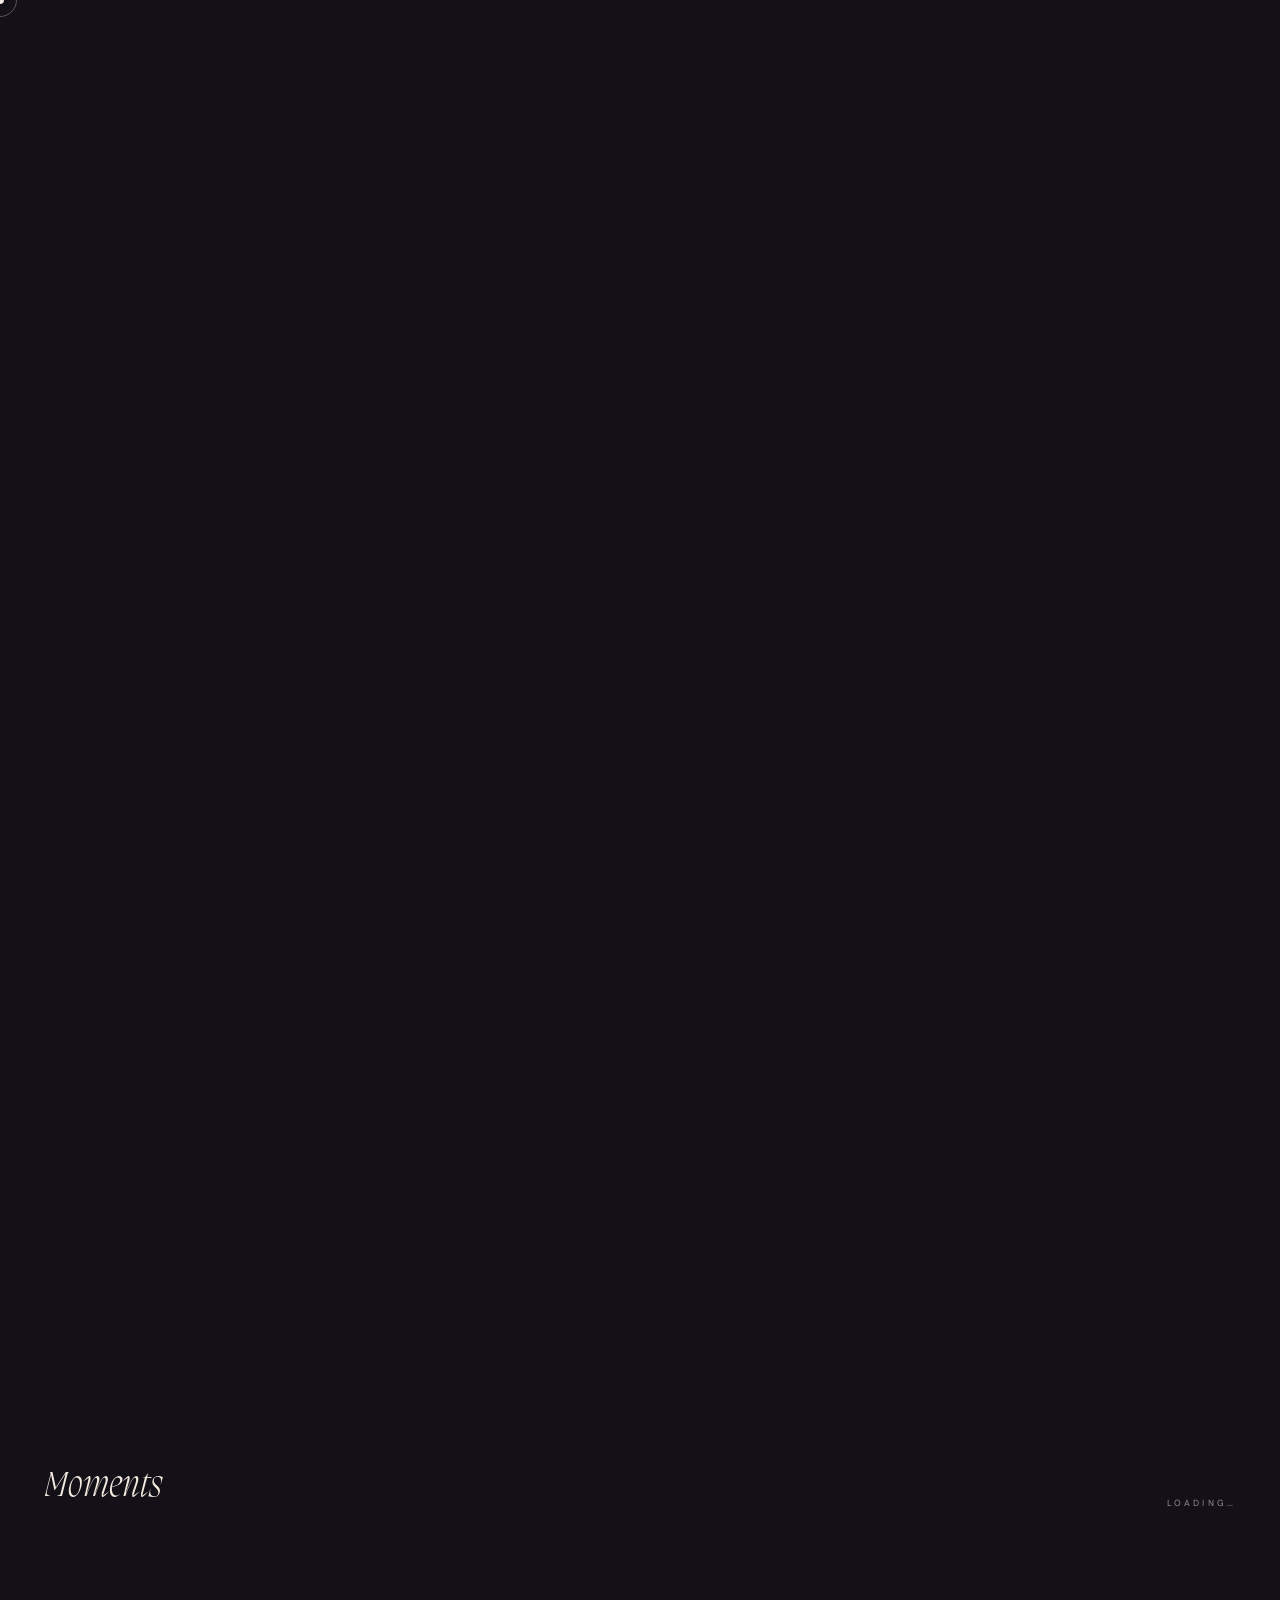
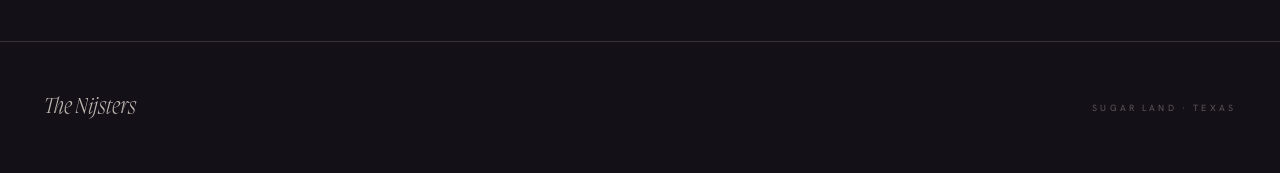
==== index.html @ 404904bb "Deploy c9c467a" ====
<!DOCTYPE html>
<html lang="en">
<head>
<meta charset="UTF-8">
<meta name="viewport" content="width=device-width, initial-scale=1.0">
<title>The Nijsters</title>
<meta name="description" content="A family from Sugar Land, Texas. We've lived across the world, we keep moving, and we go our own way.">
<meta name="theme-color" content="#181621">

<!-- Open Graph: makes URL pastes in iMessage, WhatsApp, Slack, Discord render with a card -->
<meta property="og:type"        content="website">
<meta property="og:site_name"   content="The Nijsters">
<meta property="og:title"       content="The Nijsters">
<meta property="og:description" content="A family from Sugar Land, Texas. We've lived across the world, we keep moving, and we go our own way.">
<meta property="og:url"         content="https://nijsters.com/">
<meta property="og:image"       content="https://nijsters.com/og-image.png">
<meta property="og:image:width"  content="1200">
<meta property="og:image:height" content="630">
<meta property="og:image:alt"   content="The Nijsters wordmark on a dark aubergine ground">

<!-- Twitter Card -->
<meta name="twitter:card"        content="summary_large_image">
<meta name="twitter:title"       content="The Nijsters">
<meta name="twitter:description" content="A family from Sugar Land, Texas. We've lived across the world, we keep moving, and we go our own way.">
<meta name="twitter:image"       content="https://nijsters.com/og-image.png">

<!-- Favicons -->
<link rel="icon"            href="favicon.svg" type="image/svg+xml">
<link rel="icon"            href="favicon.ico" sizes="any">
<link rel="icon"            href="favicon-32.png" type="image/png" sizes="32x32">
<link rel="apple-touch-icon" href="apple-touch-icon.png">

<link rel="preconnect" href="https://fonts.googleapis.com">
<link rel="preconnect" href="https://fonts.gstatic.com" crossorigin>
<link href="https://fonts.googleapis.com/css2?family=Hanken+Grotesk:ital,wght@0,300..700;1,300..700&display=swap" rel="stylesheet">
<link rel="stylesheet" href="css/hub.css">
<style>
/* Public landing. Keeps its distinct masthead, hidden Hub door, own
   cursor and the big --t-display editorial voice (that voice is the
   landing's alone). Tokens, Migra @font-face
   and the inverted-section palette are the canonical ones in
   css/hub.css; removing the local block also de-drifts the old alpha
   tiers (0.75/0.35/0.18 -> canonical 0.78/0.32/0.16). */

*, *::before, *::after { margin: 0; padding: 0; box-sizing: border-box; }
html { scroll-behavior: smooth; }
body {
  font-family: 'Hanken Grotesk', sans-serif;
  background: var(--ground);
  color: var(--text);
  overflow-x: hidden;
  cursor: none;
}

.cursor {
  position: fixed; width: 8px; height: 8px; background: var(--text);
  border-radius: 50%; pointer-events: none; z-index: 9999;
  transform: translate(-50%, -50%);
}
.cursor-ring {
  position: fixed; width: 34px; height: 34px;
  border: 1px solid var(--text-faint); border-radius: 50%;
  pointer-events: none; z-index: 9998; transform: translate(-50%, -50%);
  transition: width 0.3s, height 0.3s;
}

.overlay {
  position: fixed; inset: 0; background: var(--ground);
  z-index: 500; pointer-events: none;
}

.top-bar {
  position: fixed; top: 0; left: 0; right: 0; z-index: 100;
  display: flex; align-items: center; justify-content: space-between;
  padding: 22px 44px;
  /* starts visible — GSAP hides then reveals it */
}
/* Subtle top-down fade so nav text stays readable over any photo behind it.
   The gradient sits BEHIND the bar contents (z-index:-1), purely as a backdrop. */
.top-bar::before {
  content: '';
  position: absolute; inset: 0 0 auto 0;
  height: 120px;
  background: linear-gradient(to bottom, oklch(0.18 0.018 305 / 0.55), oklch(0.18 0.018 305 / 0));
  pointer-events: none;
  z-index: -1;
}
.top-logo {
  font-size: 9px; letter-spacing: 0.5em; text-transform: uppercase;
  color: var(--text-secondary); font-weight: 300;
}
.top-nav { display: flex; gap: 28px; align-items: center; }
.top-nav a {
  font-size: 9px; letter-spacing: 0.22em; text-transform: uppercase;
  color: var(--text-secondary); text-decoration: none;
  transition: color 0.3s; cursor: none;
}
.top-nav a.active { color: var(--text); border-bottom: 1px solid var(--text); padding-bottom: 2px; }
.top-nav a:hover { color: var(--text); }

/* Hub door — typographic signature mark, not a button. Burnt-ochre accent ties it to the brand rather than nav. */
.hub-door {
  font-family: 'Migra', serif;
  font-style: italic;
  font-weight: 200;
  font-size: 22px;
  line-height: 1;
  color: var(--accent);
  text-decoration: none;
  cursor: none;
  transition: transform 0.3s ease, opacity 0.3s ease;
  display: inline-flex;
  align-items: center;
  margin-left: 4px;
  padding-bottom: 2px;
  opacity: 0.85;
}
.hub-door:hover { opacity: 1; transform: rotate(6deg); }

/* =====================================================
   HERO LAYOUT
   One bleeding photo on the right, text on the left.
   The photo's inner edge dissolves into the dark ground
   via a gradient overlay (no rectangular border where it
   meets the text column). Photos cycle through a Supabase-
   loaded list; falls back to bundled /photos on failure.
   ===================================================== */
.hero {
  height: 100vh;
  position: relative;
  overflow: hidden;
}

.hero-photo {
  position: absolute;
  top: 0; right: 0; bottom: 0;
  width: 70%;
  z-index: 1;
}
.hero-photo img {
  position: absolute; inset: 0;
  width: 100%; height: 100%; object-fit: cover;
  filter: brightness(0.88) saturate(0.9);
  /* Each img layer animates its own opacity for the crossfade.
     Transition is set in JS to allow temporary disabling during the swap. */
}
.hero-photo img.back { opacity: 0; }
/* The bleed: a soft dark wash on the photo's inner (left) edge so the
   photo dissolves into the text column rather than terminating in a
   hard rectangle. Solid --ground on the far left, transparent past the
   middle of the gradient zone. */
.hero-photo::after {
  content: '';
  position: absolute; inset: 0;
  background: linear-gradient(
    to right,
    var(--ground) 0%,
    color-mix(in oklab, var(--ground) 70%, transparent) 18%,
    color-mix(in oklab, var(--ground) 30%, transparent) 32%,
    transparent 48%
  );
  pointer-events: none;
  z-index: 2;
}

.left {
  position: relative;
  z-index: 3;          /* above the bleeding photo */
  display: flex;
  flex-direction: column;
  justify-content: center;
  padding: 90px 48px 56px 44px;
  max-width: 50%;
  height: 100%;
}

/*
  Name: 8vw at 1150px ≈ 92px.
  "Nijsters" (8 chars × ~0.62em avg × 92px ≈ 456px) fits within
  a 575px column minus 92px padding = 483px usable.
  All text starts visible — GSAP animates it in from translateY.
  If GSAP CDN ever fails, text is still readable.
*/
.eyebrow {
  font-size: 9px; letter-spacing: 0.45em; text-transform: uppercase;
  color: var(--text-muted); margin-bottom: 24px;
}
.big-name {
  font-family: 'Migra', serif;
  font-weight: 800;
  font-size: clamp(44px, 8vw, 110px);
  line-height: 0.86;
  letter-spacing: -0.02em;
  color: var(--text);
}
.name-l { display: block; overflow: hidden; padding: 0.18em 0 0.25em; margin: -0.18em 0 -0.25em; }
.name-l span { display: block; }

.h-rule { width: 40px; height: 3px; background: var(--text); margin: 30px 0 20px; flex-shrink: 0; }

.hero-body {
  font-size: 13px; color: var(--text-secondary);
  line-height: 1.85; max-width: 280px;
}

.hero-cta { margin-top: 36px; display: flex; align-items: center; gap: 18px; }
.cta-a {
  font-size: 9px; letter-spacing: 0.3em; text-transform: uppercase;
  color: var(--text); text-decoration: none;
  border-bottom: 1px solid var(--text); padding-bottom: 3px;
  cursor: none; transition: opacity 0.3s;
}
.cta-a:hover { opacity: 0.4; }
.cta-sep { width: 1px; height: 14px; background: var(--text-faint); }
.cta-b {
  font-size: 9px; letter-spacing: 0.3em; text-transform: uppercase;
  color: var(--text-muted); text-decoration: none;
  cursor: none; transition: color 0.3s;
}
.cta-b:hover { color: var(--text); }

.scroll-hint {
  position: absolute; bottom: 32px; left: 44px;
  display: flex; align-items: center; gap: 14px;
  font-size: 8px; letter-spacing: 0.4em; text-transform: uppercase;
  color: var(--text-faint);
}
.sh-line { width: 36px; height: 1px; background: var(--text-faint); }

/* Thumbs overlay — only rendered for authenticated aal2 visitors. Sits in
   the photo's bottom-right corner with a subtle ground-tinted backdrop so
   it reads against any photo content. */
.thumbs {
  position: absolute;
  bottom: 28px; right: 28px;
  z-index: 4;
  display: flex; gap: 2px;
  background: oklch(0.18 0.018 305 / 0.6);
  backdrop-filter: blur(6px);
  -webkit-backdrop-filter: blur(6px);
  border: 1px solid oklch(0.94 0.018 80 / 0.18);
  padding: 4px;
}
.thumb-btn {
  background: none; border: none;
  padding: 9px;
  color: var(--text-secondary);
  cursor: none;
  font-family: inherit;
  transition: color 0.25s ease, transform 0.2s ease;
  display: inline-flex; align-items: center; justify-content: center;
}
.thumb-btn:hover { color: var(--text); }
.thumb-btn.active { color: var(--accent); }
.thumb-btn.active svg { fill: var(--accent); fill-opacity: 0.18; }
.thumb-btn:disabled { opacity: 0.4; cursor: not-allowed; }
.thumb-btn svg { width: 18px; height: 18px; display: block; }

/* Mobile: photo above the text, feathered at the bottom instead of the side. */
@media (max-width: 760px) {
  .hero { height: auto; min-height: 100vh; }
  .left { max-width: 100%; padding-top: 56vh; }
  .hero-photo { width: 100%; height: 56vh; }
  .hero-photo::after {
    background: linear-gradient(
      to bottom,
      transparent 0%,
      transparent 60%,
      color-mix(in oklab, var(--ground) 60%, transparent) 80%,
      var(--ground) 100%
    );
  }
}

/* ---- Section 2 — INVERTED: bone ground, ink type. The single dramatic flip. ---- */
.section-2 { background: var(--inv-ground); color: var(--inv-ink); padding: 140px 80px; }
.s2-kicker {
  font-size: 9px; letter-spacing: 0.5em; text-transform: uppercase;
  color: var(--inv-mute); margin-bottom: 36px;
}
.s2-quote {
  font-family: 'Migra', serif; font-style: italic;
  font-size: clamp(36px, 5.5vw, 72px); font-weight: 200;
  color: var(--inv-ink); line-height: 1.1;
  letter-spacing: -0.01em;
  max-width: 22ch; margin-bottom: 52px;
}
.s2-attr {
  font-size: 9px; letter-spacing: 0.4em; text-transform: uppercase;
  color: var(--inv-faint);
}

/* ---- Section 3 — Moments marquee ----
   Continuous horizontal scroll. The track holds 2× the photo set; the
   animation translates by -50%, so when one loop completes, the second
   copy is positioned exactly where the first copy started — seamless.
   Animation duration is computed in JS from the actual track width so
   the scroll speed stays consistent regardless of how many photos
   are in the set. */
.section-3 {
  background: var(--ground);
  padding: 96px 0 96px 0;
  overflow: hidden; /* clip the marquee track */
}
.s3-head {
  display: flex; justify-content: space-between; align-items: flex-end;
  padding: 0 44px; margin-bottom: 36px;
}
.s3-title { font-family: 'Migra', serif; font-style: italic; font-size: 36px; font-weight: 200; color: var(--text); letter-spacing: -0.005em; }
.s3-meta { font-size: 9px; letter-spacing: 0.35em; text-transform: uppercase; color: var(--text-muted); }
.scroll-row {
  display: flex;
  gap: 3px;
  width: max-content;
  animation: marquee var(--marquee-duration, 240s) linear infinite;
}
.scroll-row:hover { animation-play-state: paused; }
@keyframes marquee {
  from { transform: translate3d(0, 0, 0); }
  to   { transform: translate3d(-50%, 0, 0); }
}
.scroll-item { flex-shrink: 0; width: 260px; aspect-ratio: 4/5; overflow: hidden; }
.scroll-item img {
  width: 100%; height: 100%; object-fit: cover;
  filter: brightness(0.92) saturate(0.9); transform: scale(1.04);
  transition: filter 0.5s, transform 0.6s;
}
.scroll-item:hover img { filter: brightness(1.05) saturate(1.05); transform: scale(1); }

@media (prefers-reduced-motion: reduce) {
  .scroll-row { animation: none; }
}

/* ---- Footer — same ground as body, separated by a hairline rule rather than a color shift ---- */
footer {
  background: var(--ground); padding: 52px 44px;
  border-top: 1px solid var(--line);
  display: flex; justify-content: space-between; align-items: center;
}
.footer-name { font-family: 'Migra', serif; font-style: italic; font-size: 22px; font-weight: 200; color: var(--text-secondary); }
.footer-loc { font-size: 9px; letter-spacing: 0.35em; text-transform: uppercase; color: var(--text-faint); }
</style>
</head>
<body>

<div class="overlay" id="overlay"></div>
<div class="cursor" id="cursor"></div>
<div class="cursor-ring" id="ring"></div>

<header class="top-bar" id="topbar">
  <div class="top-logo">Nijsters</div>
  <nav class="top-nav">
    <a href="#" class="active">Home</a>
    <a href="#story">Story</a>
    <a href="#gallery">Gallery</a>
    <a href="hub.html" class="hub-door" aria-label="Family Hub">n</a>
  </nav>
</header>

<section class="hero">
  <div class="left">
    <div class="eyebrow">A family from Sugar Land, Texas</div>
    <h1 class="big-name">
      <span class="name-l"><span>The</span></span>
      <span class="name-l"><span>Nijsters</span></span>
    </h1>
    <div class="h-rule"></div>
    <p class="hero-body">A family that runs fast, builds things, and moves through the world on its own terms.</p>
    <div class="hero-cta">
      <a href="#story" class="cta-a">Our story</a>
      <div class="cta-sep"></div>
      <a href="#gallery" class="cta-b">Gallery</a>
    </div>
    <div class="scroll-hint"><span class="sh-line"></span>Scroll</div>
  </div>

  <div class="hero-photo" id="heroPhoto">
    <img class="front" src="" alt="">
    <img class="back" src="" alt="">
    <!-- Hidden by default. Shown only when the visitor is signed in at aal2.
         Anonymous visitors never see this — RLS would block writes anyway. -->
    <div class="thumbs" id="thumbs" hidden>
      <button class="thumb-btn" id="thumbUp" type="button" aria-label="Like this photo">
        <svg viewBox="0 0 24 24" fill="none" stroke="currentColor" stroke-width="1.6" stroke-linecap="round" stroke-linejoin="round" aria-hidden="true">
          <path d="M14 9V5a3 3 0 0 0-3-3l-4 9v11h11.28a2 2 0 0 0 2-1.7l1.38-9a2 2 0 0 0-2-2.3zM7 22H4a2 2 0 0 1-2-2v-7a2 2 0 0 1 2-2h3"/>
        </svg>
      </button>
      <button class="thumb-btn" id="thumbDown" type="button" aria-label="Dislike this photo">
        <svg viewBox="0 0 24 24" fill="none" stroke="currentColor" stroke-width="1.6" stroke-linecap="round" stroke-linejoin="round" aria-hidden="true">
          <path d="M10 15v4a3 3 0 0 0 3 3l4-9V2H5.72a2 2 0 0 0-2 1.7l-1.38 9a2 2 0 0 0 2 2.3zm7-13h2.67A2.31 2.31 0 0 1 22 4v7a2.31 2.31 0 0 1-2.33 2H17"/>
        </svg>
      </button>
    </div>
  </div>
</section>

<section class="section-2" id="story">
  <div class="s2-kicker" id="s2k">Who we are</div>
  <div class="s2-quote"  id="s2q">"We go our own way."</div>
  <div class="s2-attr"   id="s2a">Sugar Land, Texas</div>
</section>

<section class="section-3" id="gallery">
  <div class="s3-head" id="s3h">
    <div class="s3-title">Moments</div>
    <div class="s3-meta" id="s3meta">Loading…</div>
  </div>
  <div class="scroll-row" id="galleryRow"></div>
</section>

<footer>
  <div class="footer-name">The Nijsters</div>
  <div class="footer-loc">Sugar Land · Texas</div>
</footer>

<script src="https://cdnjs.cloudflare.com/ajax/libs/gsap/3.12.5/gsap.min.js"></script>
<script src="https://cdnjs.cloudflare.com/ajax/libs/gsap/3.12.5/ScrollTrigger.min.js"></script>
<script src="js/supabase-config.js"></script>
<script type="module">
import {
  listVariant, getPhotoScores, getMyVotes, castVote, getCurrentAAL, deletePhoto,
  hasMinRole
} from './js/supabase-client.js'
import { startIdleTimeout } from './js/idle-timeout.js'

gsap.registerPlugin(ScrollTrigger)

// Bundled fallback for the transition window. Each entry uses the {id, url}
// shape so the rotator code is uniform. Voting on bundled photos is a no-op
// (the ids don't exist in Supabase), and the fallback only triggers when
// Supabase is unreachable anyway.
const BUNDLED = Array.from({ length: 10 }, (_, i) => ({
  id:  `bundled-c${i + 1}`,
  url: `photos/c${i + 1}.jpg`,
}))

const ROTATE_MS = 7000
const FADE_MS   = 900

function shuffle(arr) {
  const a = [...arr]
  for (let i = a.length - 1; i > 0; i--) {
    const j = Math.floor(Math.random() * (i + 1))
    ;[a[i], a[j]] = [a[j], a[i]]
  }
  return a
}
function preload(src) {
  return new Promise(r => { const img = new Image(); img.onload = img.onerror = r; img.src = src })
}

async function loadHeroPhotos() {
  const photos = await listVariant('full')
  return (photos && photos.length > 0) ? photos : BUNDLED
}
async function loadGalleryPhotos() {
  const photos = await listVariant('thumb')
  return (photos && photos.length > 0) ? photos.map(p => p.url) : BUNDLED.map(p => p.url)
}

// ── Voting state ────────────────────────────────────────────────────────
// Anyone can read aggregate scores; only aal2 users see thumbs UI or vote.
let scores  = {}            // { photo_id: { ups, downs, score } } — public
let myVotes = {}            // { photo_id: 1|-1 } — populated for aal2 only
let isAal2  = false
let currentPhotoId = null
let heroPhotos = []         // [{id, url}] — mutable so deletes can shrink the set
const thumbsEl   = () => document.getElementById('thumbs')
const upBtn      = () => document.getElementById('thumbUp')
const downBtn    = () => document.getElementById('thumbDown')

const AUTO_DELETE_DOWNS = 2  // two distinct members downvote → photo is purged

// Weight calc: every net upvote nudges weight up by 0.5; net downvote pulls
// it down. Floor at 0.2 so a single dud doesn't fully bury a photo.
function weightOf(photoId) {
  const s = scores[photoId]?.score || 0
  return Math.max(0.2, 1 + s * 0.5)
}

// Weighted shuffle without replacement (Efraimidis-Spirakis): each item
// gets sort key = -ln(rand) / weight, sort ascending. The result is a
// permutation where higher-weight items tend to appear earlier, but EVERY
// item plays exactly once per cycle. This avoids the "iPod shuffle"
// problem where pure weighted random with replacement makes the same
// few photos cluster and skip large swaths of the set.
function weightedShuffle(photos) {
  return photos
    .map(p => ({ p, k: -Math.log(Math.random() || 1e-12) / weightOf(p.id) }))
    .sort((a, b) => a.k - b.k)
    .map(x => x.p)
}

let playQueue = []
function nextPhoto(photos) {
  if (playQueue.length === 0) playQueue = weightedShuffle(photos)
  return playQueue.shift()
}

function updateThumbsUI() {
  if (!isAal2 || !currentPhotoId) return
  const my = myVotes[currentPhotoId]
  upBtn().classList.toggle('active',   my === 1)
  downBtn().classList.toggle('active', my === -1)
}

async function handleVote(direction) {
  if (!isAal2 || !currentPhotoId) return
  // Voting on a bundled fallback is a no-op (the id isn't in Supabase)
  if (currentPhotoId.startsWith('bundled-')) return
  const target = currentPhotoId
  const existing = myVotes[target]
  const newVote = (existing === direction) ? null : direction

  // Optimistic UI
  if (newVote === null) delete myVotes[target]; else myVotes[target] = newVote
  updateThumbsUI()
  upBtn().disabled = downBtn().disabled = true

  try {
    const { error } = await castVote(target, newVote)
    if (error) throw error
    scores = await getPhotoScores() // refresh weights silently

    // Auto-delete: when downs reaches the threshold (two different members),
    // wipe the photo from storage and clear its vote rows. Each (user, photo)
    // is unique by primary key, so 'downs >= 2' implies two distinct members.
    const sc = scores[target]
    if (sc && sc.downs >= AUTO_DELETE_DOWNS) {
      // Only admins are allowed to actually purge. For parent/child sessions,
      // the threshold is met but the RPC would be rejected — leave the photo
      // in the rotation and let an admin's next visit (or their own vote)
      // trigger the removal. Local splice() still runs for admins so the
      // visible rotator behaves identically to before.
      if (await hasMinRole('admin')) {
        await deletePhoto(target)
        // Mutate in place so the rotator's captured array reference stays valid
        const idx = heroPhotos.findIndex(p => p.id === target)
        if (idx >= 0) heroPhotos.splice(idx, 1)
        playQueue = []  // force reshuffle from the smaller set on next pick
        delete scores[target]
        delete myVotes[target]
      }
    }
  } catch (e) {
    console.warn('vote failed, reverting', e)
    if (existing === undefined) delete myVotes[target]; else myVotes[target] = existing
    updateThumbsUI()
  } finally {
    upBtn().disabled = downBtn().disabled = false
  }
}

/* -- Cursor -- */
const cursorEl = document.getElementById('cursor')
const ringEl   = document.getElementById('ring')
let mx = 0, my = 0, rx = 0, ry = 0
document.addEventListener('mousemove', e => { mx = e.clientX; my = e.clientY })
;(function tick() {
  cursorEl.style.left = mx + 'px'; cursorEl.style.top = my + 'px'
  rx += (mx - rx) * 0.12; ry += (my - ry) * 0.12
  ringEl.style.left = rx + 'px'; ringEl.style.top = ry + 'px'
  requestAnimationFrame(tick)
})()
function enlargeCursor() { ringEl.style.width = '56px'; ringEl.style.height = '56px' }
function shrinkCursor()  { ringEl.style.width = '34px'; ringEl.style.height = '34px' }
document.querySelectorAll('a, .hero-photo').forEach(el => {
  el.addEventListener('mouseenter', enlargeCursor)
  el.addEventListener('mouseleave', shrinkCursor)
})

/* -- Hero rotator: deck-shuffle queue, crossfade between stacked imgs -- */
function startHeroRotation(photos) {
  const slot  = document.getElementById('heroPhoto')
  const front = slot.querySelector('.front')
  const back  = slot.querySelector('.back')

  let current = nextPhoto(photos)
  front.src = current.url
  currentPhotoId = current.id
  updateThumbsUI()

  function rotate() {
    const next = nextPhoto(photos)
    preload(next.url).then(() => {
      back.src = next.url
      front.style.transition = `opacity ${FADE_MS}ms ease`
      back.style.transition  = `opacity ${FADE_MS}ms ease`
      requestAnimationFrame(() => {
        front.style.opacity = '0'
        back.style.opacity  = '1'
      })
      setTimeout(() => {
        front.src = back.src
        front.style.transition = back.style.transition = 'none'
        front.style.opacity = '1'
        back.style.opacity  = '0'
        current = next
        currentPhotoId = current.id
        updateThumbsUI()
        setTimeout(rotate, ROTATE_MS - FADE_MS)
      }, FADE_MS + 60)
    })
  }
  setTimeout(rotate, ROTATE_MS)
}

function buildGallery(photos) {
  const row  = document.getElementById('galleryRow')
  const meta = document.getElementById('s3meta')
  meta.textContent = `${photos.length} photograph${photos.length === 1 ? '' : 's'}`

  // Duplicate the set so the marquee can loop seamlessly via translateX(-50%).
  // Only the first copy counts toward the displayed count.
  const ITEM_W = 260, GAP = 3
  const PIXELS_PER_SECOND = 60     // ambient drift speed
  const doubled = [...photos, ...photos]
  doubled.forEach((src, i) => {
    const wrap = document.createElement('div')
    wrap.className = 'scroll-item'
    const img = document.createElement('img')
    img.src = src; img.alt = ''; img.loading = 'lazy'
    // Mark duplicates so we don't double-count them in any future logic
    if (i >= photos.length) wrap.setAttribute('aria-hidden', 'true')
    wrap.appendChild(img); row.appendChild(wrap)
    wrap.addEventListener('mouseenter', enlargeCursor)
    wrap.addEventListener('mouseleave', shrinkCursor)
  })

  // Drive the marquee duration off the actual set width so 10 photos and
  // 1000 photos drift at the same on-screen speed.
  const oneSetWidth = photos.length * (ITEM_W + GAP)
  row.style.setProperty('--marquee-duration', `${oneSetWidth / PIXELS_PER_SECOND}s`)
}

/* =====================================================
   ANIMATIONS
   Initial hidden states set in JS so a GSAP CDN failure
   leaves the page fully readable at natural CSS state.
   ===================================================== */
gsap.set('#overlay',          { opacity: 1 })
gsap.set('#topbar',           { opacity: 0 })
gsap.set('.eyebrow',          { opacity: 0, y: 10 })
gsap.set('.name-l span',      { opacity: 0, y: '110%' })
gsap.set('.h-rule',           { opacity: 0 })
gsap.set('.hero-body',        { opacity: 0, y: 10 })
gsap.set('.hero-cta',         { opacity: 0 })
gsap.set('.scroll-hint',      { opacity: 0 })
gsap.set('#heroPhoto .front', { opacity: 0, scale: 1.04 })

gsap.set('#s2k', { opacity: 0, y: 16 })
gsap.set('#s2q', { opacity: 0, y: 24 })
gsap.set('#s2a', { opacity: 0 })
gsap.set('#s3h', { opacity: 0 })

const tl = gsap.timeline({ delay: 0.2 })
tl.to('#overlay',          { opacity: 0, duration: 1.4, ease: 'power2.inOut' })
  .to('#heroPhoto .front', { opacity: 1, scale: 1, duration: 1.8, ease: 'power2.out' }, '-=1.0')
  .to('#topbar',           { opacity: 1, duration: 0.7 },                           '-=1.4')
  .to('.eyebrow',          { opacity: 1, y: 0, duration: 0.8, ease: 'power3.out' }, '-=0.9')
  .to('.name-l span',      { opacity: 1, y: 0, duration: 1.1, stagger: 0.16, ease: 'power3.out' }, '-=0.6')
  .to('.h-rule',           { opacity: 1, duration: 0.6 },                           '-=0.3')
  .to('.hero-body',        { opacity: 1, y: 0, duration: 0.7, ease: 'power2.out' }, '-=0.4')
  .to('.hero-cta',         { opacity: 1, duration: 0.6 },                           '-=0.3')
  .to('.scroll-hint',      { opacity: 1, duration: 0.6 },                           '-=0.3')

gsap.to('#s2k', { opacity: 1, y: 0, duration: 0.8, ease: 'power3.out',
  scrollTrigger: { trigger: '#s2k', start: 'top 82%' } })
gsap.to('#s2q', { opacity: 1, y: 0, duration: 1.1, ease: 'power3.out', delay: 0.12,
  scrollTrigger: { trigger: '#s2q', start: 'top 82%' } })
gsap.to('#s2a', { opacity: 1, duration: 0.8, delay: 0.28,
  scrollTrigger: { trigger: '#s2a', start: 'top 85%' } })
gsap.to('#s3h', { opacity: 1, duration: 0.9,
  scrollTrigger: { trigger: '#s3h', start: 'top 85%' } })

// Subtle parallax on the hero photo as it scrolls out
gsap.to('#heroPhoto img.front', {
  yPercent: -8, ease: 'none',
  scrollTrigger: { trigger: '.hero', start: 'top top', end: 'bottom top', scrub: 2 }
})

/* -- Bootstrap: photos + scores + auth check in parallel -- */
;(async () => {
  const [hero, gallery, scoresMap, aal] = await Promise.all([
    loadHeroPhotos(),
    loadGalleryPhotos(),
    getPhotoScores(),
    getCurrentAAL(),
  ])
  heroPhotos = hero
  scores = scoresMap
  isAal2 = (aal === 'aal2')

  if (isAal2) {
    myVotes = await getMyVotes()
    thumbsEl().hidden = false
    upBtn().addEventListener('click',   () => handleVote(1))
    downBtn().addEventListener('click', () => handleVote(-1))
    // Make sure the cursor enlarges over the new interactive elements
    ;[upBtn(), downBtn()].forEach(el => {
      el.addEventListener('mouseenter', enlargeCursor)
      el.addEventListener('mouseleave', shrinkCursor)
    })
    // Sign out after 10 minutes of inactivity; just hide the thumbs and
    // flip the flag (landing is public, no redirect needed).
    startIdleTimeout(() => {
      isAal2 = false
      myVotes = {}
      thumbsEl().hidden = true
    })
  }

  startHeroRotation(heroPhotos)
  buildGallery(shuffle(gallery))
})()
</script>
</body>
</html>
---- css/hub.css ----
/* ============================================================================
   The Nijsters Hub: shared CSS foundation
   One source. No drift.

   Load order on every page: this file, then the page's own <style>.
   During reconciliation, page-local rules may still override; legacy token
   and class names are aliased here so existing component, chart and auth
   code keeps working untouched while the palette, type, spacing and chrome
   become identical across every app.
   ========================================================================= */

/* --- Editorial voice (Law 1). Functional voice is Hanken, loaded per page. */
@font-face { font-family:'Migra'; src:url('../fonts/Migra-Extrabold.woff2') format('woff2'); font-weight:800; font-style:normal; font-display:swap; }
@font-face { font-family:'Migra'; src:url('../fonts/Migra-Extralight.woff2') format('woff2'); font-weight:200; font-style:normal; font-display:swap; }
@font-face { font-family:'Migra'; src:url('../fonts/MigraItalic-ExtraboldItalic.woff2') format('woff2'); font-weight:800; font-style:italic; font-display:swap; }
@font-face { font-family:'Migra'; src:url('../fonts/MigraItalic-ExtralightItalic.woff2') format('woff2'); font-weight:200; font-style:italic; font-display:swap; }

:root {
  /* ---- Primitive anchors (locked, from the brand) -------------------- */
  --ground:    oklch(0.18 0.018 305);
  --ground-up: oklch(0.22 0.018 305);
  --bone:      oklch(0.94 0.018 80);
  --accent:    oklch(0.72 0.16 38);
  --accent-d:  oklch(0.62 0.18 38);
  --warn:      oklch(0.62 0.18 22);
  --error:     oklch(0.70 0.16 28);

  /* ---- Semantic roles (components consume these) -------------------- */
  --surface:        var(--ground);
  --surface-raised: var(--ground-up);
  --text:           var(--bone);
  --text-secondary: oklch(0.94 0.018 80 / 0.78);
  --text-muted:     oklch(0.94 0.018 80 / 0.55);
  --text-faint:     oklch(0.94 0.018 80 / 0.32);
  --line:           oklch(0.94 0.018 80 / 0.16);
  --line-soft:      oklch(0.94 0.018 80 / 0.08);
  --veil:           oklch(0.94 0.018 80 / 0.10);
  --signal:         var(--accent);
  --signal-strong:  var(--accent-d);
  --danger:         var(--warn);
  --field-error:    var(--error);

  /* ---- Data-visualisation ramp (Law 2: bone L-steps, no hue palette) */
  --series-1:          oklch(0.52 0.022 75);
  --series-2:          oklch(0.70 0.015 70);
  --series-3:          oklch(0.92 0.020 80);
  --series-ref:        oklch(0.72 0.16 38 / 0.55);
  --series-ref-strong: oklch(0.78 0.18 38);

  /* The legacy alias layer (--ink/--rule/--stack-*/--temp*) is GONE.
     It was strangler scaffolding while pages migrated; every page +
     the two chart-JS colour maps now consume canonical tokens
     directly. Nothing aliases anything. */

  /* Inverted section (canonical) — public landing's .section-2 only */
  --inv-ground: var(--bone);
  --inv-ink:    var(--ground);
  --inv-soft:   oklch(0.18 0.018 305 / 0.55);
  --inv-mute:   oklch(0.18 0.018 305 / 0.35);
  --inv-faint:  oklch(0.18 0.018 305 / 0.22);

  /* ---- Space — 4pt rhythm + the shared page frame ------------------- */
  --space-2xs:4px;  --space-xs:8px;   --space-sm:12px;  --space-md:16px;
  --space-lg:24px;  --space-xl:32px;  --space-2xl:48px; --space-3xl:64px;
  --space-4xl:96px;
  --frame-x: clamp(24px, 5vw, 96px);
  --frame-y: var(--space-md);
  /* Density rhythm (one rule for the whole Hub, DESIGN_SYSTEM §5.3):
     a ruled band sits --rhythm-tight off its content; major blocks are
     --rhythm-block apart. Nothing in the chrome uses a larger gap. */
  --rhythm-tight: var(--space-xs);
  --rhythm-block: var(--space-lg);

  /* ---- Type scale (fixed rem, app UI) ------------------------------ */
  --t-eyebrow:0.5625rem;  --t-meta:0.6875rem;  --t-body:0.875rem;
  --t-lead:1rem;          --t-h3:1.5rem;       --t-h2:2.25rem;
  --t-h1:4rem;
  /* --t-display is the LANDING voice only (index.html). Authenticated
     Hub apps use --t-app-title in the ribbon head. Density doctrine,
     ratified 2026-05-16. */
  --t-display:   clamp(3rem, 9vw, 6rem);
  --t-grace:     clamp(1.5rem, 3vw, 2.5rem);
  --t-app-title: var(--t-h3);

  /* ---- Motion (Law 4) ---------------------------------------------- */
  --dur-fast:150ms; --dur-mid:250ms; --dur-slow:450ms;
  --ease-out: cubic-bezier(0.25, 1, 0.5, 1);
  --ease-in:  cubic-bezier(0.55, 0, 0.6, 0.2);

  /* ---- Depth (Law 3: none) + scrim + z ----------------------------- */
  --radius: 0;
  --scrim:  oklch(0.12 0.018 305 / 0.6);
  --z-base:0; --z-sticky:200; --z-dialog:400; --z-notify:500; --z-cursor:9999;
}

/* --- Body baseline (page <style> may restate; harmless) -------------- */
body {
  font-family:'Hanken Grotesk', sans-serif;
  background: var(--surface);
  color: var(--text);
}

/* --- Custom cursor (Law 4) — one canonical size, was 32/34 -> 34 ----- */
.cursor {
  position:fixed; width:8px; height:8px; background:var(--text);
  border-radius:50%; pointer-events:none; z-index:var(--z-cursor);
  transform:translate(-50%,-50%);
}
.cursor-ring {
  position:fixed; width:34px; height:34px;
  border:1px solid var(--text-faint); border-radius:50%;
  pointer-events:none; z-index:calc(var(--z-cursor) - 1);
  transform:translate(-50%,-50%);
  transition:width var(--dur-mid) var(--ease-out),
             height var(--dur-mid) var(--ease-out);
}
@media (pointer:coarse){ .cursor, .cursor-ring { display:none; } }

/* ============================================================================
   App-Shell (§5) — the four-region frame every Hub app inhabits.
   Scoped to .hub-shell so the public landing's own masthead is untouched.
   ========================================================================= */
.hub-shell {
  display:flex; justify-content:space-between; align-items:center;
  padding: var(--frame-y) var(--frame-x);
}
.hub-shell .brand { display:flex; gap:var(--space-lg); align-items:baseline; }
/* Right-side shell actions. A module with a settings destination slots
   its cog here, before Sign out; Settings is a destination, not a data
   lens, so it lives at shell level and never in the view-switch. */
.hub-shell .shell-actions { display:flex; align-items:center; gap:var(--space-lg); }

.wordmark, .locator, .signout, .shell-cog {
  font-family:'Hanken Grotesk', sans-serif;
  font-size:var(--t-eyebrow); text-transform:uppercase;
  color:var(--text-muted); font-weight:500;
  text-decoration:none; background:none; border:0; padding:0;
  transition:color var(--dur-mid) var(--ease-out);
}
.wordmark { letter-spacing:0.5em;  color:var(--text-secondary); }
.locator  { letter-spacing:0.35em; }
.signout  { letter-spacing:0.3em; }
/* Glyph, not tracked text: a quiet inside-baseline affordance. */
.shell-cog { font-size:var(--t-meta); line-height:1; }
.shell-cog[aria-current="true"] { color:var(--signal); }
.wordmark:hover, .locator:hover, .signout:hover, .shell-cog:hover { color:var(--text); }
@media (pointer:fine){ .wordmark, .locator, .signout, .shell-cog { cursor:none; } }

/* --- Family Hub jump menu (js/hub-header.js mountJumpMenu) -----------------
   A hover-revealed contents list of the live Hub apps. Reads like a
   table of contents under a masthead, not an OS dropdown: Law 3 holds
   (no radius, no shadow) — a solid raised ground + a hairline border is
   what lifts it off the page. Desktop only; the menu rules live entirely
   inside the hover/fine query so touch never renders it. */
.hub-jump { position:relative; display:inline-flex; align-items:baseline; }
.hub-jump__menu { display:none; }

@media (hover:hover) and (pointer:fine) {
  .hub-jump__menu {
    display:block; position:absolute; top:100%; left:0;
    z-index:var(--z-sticky); min-width:max-content;
    padding:var(--space-xs) 0;
    background:var(--surface-raised);
    border:1px solid var(--line);
    opacity:0; visibility:hidden; transform:translateY(-4px);
    transition:opacity var(--dur-mid) var(--ease-out),
               transform var(--dur-mid) var(--ease-out),
               visibility 0s linear var(--dur-mid);
  }
  .hub-jump[data-open="true"] .hub-jump__menu {
    opacity:1; visibility:visible; transform:translateY(0);
    transition:opacity var(--dur-mid) var(--ease-out),
               transform var(--dur-mid) var(--ease-out),
               visibility 0s;
  }

  .hub-jump__row {
    position:relative; display:flex; align-items:baseline;
    gap:var(--space-md);
    /* left padding doubles as the marker gutter — no layout shift */
    padding:var(--space-2xs) var(--space-lg);
    font-family:'Hanken Grotesk', sans-serif;
    text-decoration:none; white-space:nowrap;
  }
  .hub-jump__row .hj-name {
    font-size:var(--t-body); letter-spacing:0.02em;
    color:var(--text-secondary);
    transition:color var(--dur-fast) var(--ease-out);
  }
  .hub-jump__row .hj-tag {
    margin-left:auto; font-size:var(--t-meta);
    text-transform:lowercase; letter-spacing:0.06em;
    color:var(--text-faint);
  }
  /* The one scarce accent: an ochre tick in the gutter meaning
     "where you are, or where you're about to go." */
  .hub-jump__row::before {
    content:""; position:absolute;
    left:calc(var(--space-lg) - var(--space-sm));
    top:50%; width:5px; height:5px; margin-top:-2.5px;
    background:var(--signal);
    opacity:0; transform:translateX(-3px);
    transition:opacity var(--dur-fast) var(--ease-out),
               transform var(--dur-fast) var(--ease-out);
  }
  a.hub-jump__row:hover .hj-name,
  a.hub-jump__row:focus-visible .hj-name { color:var(--text); }
  a.hub-jump__row:hover::before,
  a.hub-jump__row:focus-visible::before { opacity:1; transform:translateX(0); }

  .hub-jump__row.is-current { cursor:default; }
  .hub-jump__row.is-current .hj-name { color:var(--text-muted); }
  .hub-jump__row.is-current::before { opacity:1; transform:none; }

  a.hub-jump__row { cursor:none; }
}

@media (prefers-reduced-motion:reduce) {
  .hub-jump__menu,
  .hub-jump__row .hj-name,
  .hub-jump__row::before { transition-duration:0.01ms; }
  @media (hover:hover) and (pointer:fine) {
    .hub-jump__menu { transform:none; }
    .hub-jump[data-open="true"] .hub-jump__menu { transform:none; }
  }
}

/* ============================================================================
   Content well (§5.3, density doctrine, ratified 2026-05-16)
   Hub apps are dense instruments: data must be above the fold and use the
   screen width. .hub-main is the full-frame, left-aligned well for the
   Ledger / Dashboard / Library / Registry archetypes. .flow-main is the
   centred narrow column reserved ONLY for the Flow archetype (auth).
   ========================================================================= */
.hub-main {
  flex: 1;
  padding: var(--rhythm-tight) var(--frame-x) var(--space-2xl);
  display: flex; flex-direction: column; gap: var(--rhythm-block);
}
.flow-main {
  flex: 1;
  display: flex; align-items: center; justify-content: center;
  padding: var(--space-2xl) var(--frame-x) var(--space-3xl);
}
.flow-main > * { width: 100%; max-width: 460px; }
/* Flow archetype (§7.E) head: a compact centred column. NOT the landing
   display voice; an arrival/task screen at app scale. A lede IS allowed
   here (it guides the task) — the no-lede rule is for data apps only. */
.flow-col { display: flex; flex-direction: column; gap: var(--space-lg); }
.flow-col h1 {
  font-family: 'Migra', serif; font-weight: 800;
  font-size: var(--t-h2); line-height: 1.05; letter-spacing: -0.02em;
  color: var(--text);
}
.flow-col h1 .it { font-weight: 200; font-style: italic; }
.lede { font-size: var(--t-body); line-height: 1.7; color: var(--text-muted); max-width: 46ch; }

/* ============================================================================
   The page framework (DESIGN_SYSTEM.md §1) — the ONE header every Hub
   app inherits. Rendered by js/hub-header.js from a per-app config;
   no app hand-writes this markup, so it cannot drift. .hub-head holds
   the three lower zones (ribbon, strip, control row) between the shell
   row and the content well, aligned to the same frame inset.
   ========================================================================= */
.hub-head {
  display:flex; flex-direction:column; gap:var(--rhythm-tight);
  padding:0 var(--frame-x);
}

/* Zone 4 control row: optional contextual line (legend / summary) on
   the left, the tab bar pinned hard right, a single hairline UNDER the
   row so the tabs sit ABOVE the line and that line closes the header.
   margin-left:auto pins the tabs right whether or not the left slot
   has content, so it cannot regress left (that bug shipped once). */
.control-row {
  display:flex; align-items:baseline; gap:var(--space-lg);
  padding-bottom:var(--rhythm-tight);
  border-bottom:1px solid var(--line);
}
.control-row .cr-left      { flex:1; }
.control-row .view-switch  { margin-left:auto; }

/* ============================================================================
   Page-head (§6.2) — the RIBBON. One identity assertion per view, on a
   single hairline-ruled band, ~40px tall. Eyebrow-locator, then the
   app-scale Migra title, then the italic grace note, baseline-aligned on
   one line. No --t-display here (that voice is the public landing only).
   No lede: the content below is self-evident.
   ========================================================================= */
.eyebrow {
  font-family:'Hanken Grotesk', sans-serif;
  font-size:var(--t-eyebrow); letter-spacing:0.35em; text-transform:uppercase;
  color:var(--text-muted); font-weight:500;
}
.page-head {
  display:flex; align-items:baseline; gap:var(--space-md);
  flex-wrap:wrap;
  padding-bottom:var(--rhythm-tight);
  border-bottom:1px solid var(--line);
}
.page-head .eyebrow { margin-right:var(--space-md); }
.page-head .title {
  font-family:'Migra', serif; font-weight:800;
  font-size:var(--t-app-title); line-height:1; letter-spacing:-0.01em;
  color:var(--text);
}
.page-head .grace {
  font-family:'Migra', serif; font-weight:200; font-style:italic;
  font-size:var(--t-lead); color:var(--text-muted);
}
/* A page-head may carry trailing controls (view-switch, stepper) pushed
   to the far end of the ribbon. */
.page-head .head-actions { margin-left:auto; display:flex; align-items:baseline; gap:var(--space-lg); }

/* ============================================================================
   Core primitives (§6) — the fixed vocabulary. During reconciliation a
   page that still defines its own version overrides these (later <style>);
   pages that don't, get the canonical one. Phase 2 reclasses internals
   onto these and deletes the local copies.
   ========================================================================= */

/* §6.3 Action hierarchy ------------------------------------------------ */
.btn {
  font-family:'Hanken Grotesk', sans-serif; font:inherit;
  font-size:var(--t-eyebrow); letter-spacing:0.3em; text-transform:uppercase;
  background:none; border:1px solid var(--line); color:var(--text-secondary);
  padding:var(--space-xs) var(--space-md); border-radius:var(--radius);
  transition:color var(--dur-mid) var(--ease-out),
             border-color var(--dur-mid) var(--ease-out);
}
.btn:hover:not(:disabled){ color:var(--text); border-color:var(--text-secondary); }
.btn:disabled{ color:var(--text-faint); border-color:var(--line-soft); }
.btn--primary:hover:not(:disabled){ border-color:var(--signal); color:var(--text); }
.btn--ghost{ border-color:transparent; padding-left:0; padding-right:0; }
.btn--danger{ border-color:var(--danger); color:var(--danger); }
.btn--danger:hover:not(:disabled){ background:var(--danger); color:var(--surface); }
.link {
  color:var(--text-muted); text-decoration:none;
  transition:color var(--dur-mid) var(--ease-out);
}
.link:hover{ color:var(--text); }
@media (pointer:fine){ .btn, .link { cursor:none; } }

/* §6.4 View-switch ----------------------------------------------------- */
.view-switch { display:flex; gap:var(--space-lg); align-items:baseline; }
.view-switch button {
  font:inherit; font-size:var(--t-eyebrow); letter-spacing:0.3em;
  text-transform:uppercase; background:none; border:0; padding:0;
  color:var(--text-muted);
  transition:color var(--dur-mid) var(--ease-out);
}
.view-switch button[aria-current="true"]{ color:var(--signal); }
.view-switch button:hover{ color:var(--text); }
@media (pointer:fine){ .view-switch button { cursor:none; } }

/* Zone 3 stat strip (DESIGN_SYSTEM.md §1) — THE single canonical strip.
   App-wide high-level figures, re-computed for the active tab; never
   the page body. One bold hero left, then a variable number of smaller
   secondaries right (as many as fit, NOT a fixed slot grid). This is
   the utilities .ttm contract, generalised: .strip-stats is auto-fit
   so the secondary count is free. No other strip style exists. */
.hub-strip {
  display:grid;
  grid-template-columns:minmax(260px,1fr) minmax(0,2fr);
  gap:var(--space-2xl); align-items:end;
  /* No border-top: the ribbon's border-bottom already rules this
     junction. A strip border here would be a redundant double line. */
  padding-top:var(--rhythm-tight);
}
.strip-hero { display:flex; flex-direction:column; gap:var(--space-2xs); }
.strip-hero .hero-value {
  font-size:var(--t-h2); font-weight:600; color:var(--text);
  font-variant-numeric:tabular-nums; letter-spacing:-0.01em; line-height:1;
}
.strip-hero .hero-label {
  font-size:var(--t-eyebrow); letter-spacing:0.35em; text-transform:uppercase;
  color:var(--text-muted);
}
.strip-hero .hero-delta {
  font-size:var(--t-body); color:var(--text-secondary);
  font-variant-numeric:tabular-nums;
}
.strip-hero .hero-delta .glyph { color:var(--text); margin-right:var(--space-2xs); }
.strip-stats {
  display:grid; grid-template-columns:repeat(auto-fit,minmax(0,1fr));
  gap:var(--space-lg); text-align:right;
}
.strip-stat { display:flex; flex-direction:column; gap:var(--space-2xs); }
.strip-stat .ss-label {
  font-size:var(--t-eyebrow); letter-spacing:0.35em; text-transform:uppercase;
  color:var(--text-muted); font-weight:500;
}
.strip-stat .ss-value {
  font-size:var(--t-h3); font-variant-numeric:tabular-nums;
  color:var(--text); font-weight:500;
}
.strip-stat .ss-context {
  font-family:'Migra', serif; font-style:italic; font-weight:200;
  font-size:var(--t-meta); color:var(--text-muted);
}
@media (max-width:720px){
  .hub-strip { grid-template-columns:1fr; gap:var(--space-lg); }
  .strip-stats {
    text-align:left; gap:var(--space-sm);
    grid-template-columns:repeat(auto-fit,minmax(120px,1fr));
  }
}

/* Data table: THE locked standard for every table in every Hub app.
   These exact values are the contract. Derived
   from the utilities "All bills" table, which is the approved reference.
   Do not override size/padding/colour per page; use the cell roles.

   Cell roles:
     .label   first/identity column — Migra Extralight italic, --t-lead
     .num     numeric column — tabular, right-aligned
     .strong  emphasis column (totals) — brighter, heavier
   Highlight: a row gets .is-cued (or :hover) → --veil wash + text lifts. */
.data-table { width:100%; border-collapse:collapse; }
.data-table thead th {
  font-size:var(--t-eyebrow); letter-spacing:0.3em; text-transform:uppercase;
  color:var(--text-muted); font-weight:500; text-align:left;
  padding:var(--space-xs) var(--space-md);
  border-bottom:1px solid var(--line);
  position:sticky; top:0; background:var(--surface); z-index:var(--z-sticky);
}
.data-table tbody td {
  font-size:var(--t-body); color:var(--text-secondary);
  padding:var(--space-2xs) var(--space-md);
  border-bottom:1px solid var(--line-soft);
  vertical-align:baseline;
  transition:color var(--dur-mid) var(--ease-out),
             background var(--dur-mid) var(--ease-out);
}
.data-table th:first-child, .data-table td:first-child { padding-left:0; }
.data-table th:last-child,  .data-table td:last-child  { padding-right:0; }
.data-table tbody tr:last-child td { border-bottom:1px solid var(--line); }
.data-table tbody tr:hover td,
.data-table tbody tr.is-cued td { background:var(--veil); color:var(--text); }
.data-table .num    { text-align:right; font-variant-numeric:tabular-nums; }
.data-table .label  {
  font-family:'Migra', serif; font-style:italic; font-weight:200;
  font-size:var(--t-lead); color:var(--text); white-space:nowrap;
}
.data-table .strong { color:var(--text); font-weight:600; }
.data-table .muted  { color:var(--text-muted); }
/* Scroll container for long tables: sticky head stays, body scrolls. */
.data-table-scroll {
  max-height:60vh; overflow-y:auto;
  scrollbar-width:thin; scrollbar-color:var(--text-faint) transparent;
}
.data-table-scroll::-webkit-scrollbar { width:6px; }
.data-table-scroll::-webkit-scrollbar-thumb { background:var(--text-faint); border-radius:3px; }

/* Expandable row — a parent data row that discloses a detail row beneath
   it. Click anywhere on the parent OR Enter/Space toggles; there is NO
   hover-expand (a list that reflows under the pointer reads as jitter).
   The chevron in the first cell is the only affordance: muted at rest,
   it rotates and lifts to accent when open (a sanctioned scarce use,
   like the active tab). The detail row is one td[colspan]; its inner
   wrapper animates grid-template-rows 0fr->1fr so height moves with no
   measurement and the collapsed state has zero height and no border. */
.data-table tr.row-parent { cursor:pointer; }
.data-table tr.row-parent:focus-visible {
  outline:1px solid var(--text-secondary); outline-offset:-1px;
}
@media (pointer:fine){ .data-table tr.row-parent { cursor:none; } }
.row-chevron {
  display:inline-block; width:0.45em; height:0.45em;
  margin-right:var(--space-sm); vertical-align:middle;
  border-right:1px solid var(--text-muted);
  border-bottom:1px solid var(--text-muted);
  transform:rotate(-45deg);
  transition:transform var(--dur-mid) var(--ease-out),
             border-color var(--dur-mid) var(--ease-out);
}
.data-table tr.row-parent[aria-expanded="true"] .row-chevron {
  transform:rotate(45deg); border-color:var(--accent);
}
.data-table tr.row-detail > td { padding:0; border:0; overflow:hidden; }
.data-table tr.row-detail:hover > td { background:none; }
/* The 0fr->1fr grid-rows trick does NOT collapse inside a <td>: table
   cells size to their content's intrinsic height, which defeats it and
   the first detail line bleeds out while "collapsed". A max-height +
   overflow:hidden accordion is the technique that is reliable inside
   table cells. The ceiling only has to exceed real detail content (a
   fee ledger, never tall); content is never clipped open. */
.row-detail__inner {
  max-height:0; overflow:hidden;
  transition:max-height var(--dur-slow) var(--ease-out);
  /* Detail content is real reading matter (a fee ledger, notes), not a
     caption: it gets body size, never --t-meta. Apps must not shrink it. */
  font-size:var(--t-body); line-height:1.5; color:var(--text-secondary);
}
.data-table tr.row-detail[data-open="true"] .row-detail__inner {
  max-height:40rem;
}
@media (prefers-reduced-motion:reduce){
  .row-detail__inner { transition:none; }
}

/* Section head — the shared chrome above any table or panelled block:
   a tracked-uppercase title, an optional muted meta count, optional
   trailing actions, closed by one hairline. Promoted verbatim from the
   airbnb local copy so every app's section chrome is identical. */
.section-head {
  display:flex; align-items:baseline; justify-content:space-between;
  gap:var(--space-md);
  /* One rhythm: a block gap above, a tight gap to its own table head.
     No oscillation, no per-app spacing. */
  margin:var(--rhythm-block) 0 var(--rhythm-tight);
  padding-bottom:var(--rhythm-tight);
  border-bottom:1px solid var(--line);
}
.section-head .title {
  font-family:'Hanken Grotesk', sans-serif;
  font-size:var(--t-lead); letter-spacing:0.2em; text-transform:uppercase;
  color:var(--text-secondary); font-weight:600;
}
.section-head .meta {
  font-size:var(--t-meta); color:var(--text-faint);
  margin-right:auto; margin-left:var(--space-md);
}
.section-head .actions { display:flex; gap:var(--space-md); }
.section-head .action {
  background:none; border:none; padding:0; font:inherit;
  font-size:var(--t-eyebrow); letter-spacing:0.3em; text-transform:uppercase;
  color:var(--text-muted);
  transition:color var(--dur-mid) var(--ease-out);
}
.section-head .action:hover { color:var(--text); }
.section-head .action[aria-expanded="true"] { color:var(--accent); }
@media (pointer:fine){ .section-head .action { cursor:none; } }

/* Block head — a chart/KPI heading in the DENSE app scale. NOT the
   public landing's Migra display: that voice is the landing's only and
   app UI uses no fluid type (AGENT.md #14). A tabular Hanken figure at
   the stat-strip scale + a tracked eyebrow caption, so a chart heading
   sits in the same family and proportion as the strip and table head. */
.block-head { display:flex; flex-direction:column; gap:var(--space-2xs); }
.block-head .bh-value {
  font-family:'Hanken Grotesk', sans-serif; font-weight:600;
  font-size:var(--t-h3); line-height:1; letter-spacing:-0.01em;
  color:var(--text); font-variant-numeric:tabular-nums;
}
.block-head .bh-cap {
  font-size:var(--t-eyebrow); letter-spacing:0.35em; text-transform:uppercase;
  color:var(--text-muted);
}

/* Card grid — THE canonical media/image grid (promoted from the photos
   library). Auto-fill 180px tracks, 4:5 frames, hairline-tight gap.
   This primitive is geometry + the image treatment only; per-app
   overlays (flags, counts, delete) stay app content over the frame. */
.card-grid {
  display:grid;
  grid-template-columns:repeat(auto-fill, minmax(180px, 1fr));
  gap:var(--space-2xs);
}
.card-grid__item {
  position:relative; aspect-ratio:4 / 5; overflow:hidden;
  background:var(--veil);
}
.card-grid__item img {
  width:100%; height:100%; object-fit:cover;
  filter:brightness(0.92) saturate(0.9);
  transition:filter var(--dur-mid) var(--ease-out),
             transform var(--dur-slow) var(--ease-out);
}
.card-grid__item:hover img {
  filter:brightness(1.02) saturate(1.02); transform:scale(1.03);
}

/* §6.8 Empty state ----------------------------------------------------- */
.empty-state {
  display:flex; align-items:center; justify-content:center;
  padding:var(--space-3xl) var(--space-lg);
  font-size:var(--t-lead); color:var(--text-muted); text-align:center;
}

/* §6.9 Form field ------------------------------------------------------ */
.field { display:flex; flex-direction:column; gap:var(--space-2xs); }
.field label {
  font-size:var(--t-eyebrow); letter-spacing:0.25em; text-transform:uppercase;
  color:var(--text-muted);
}
.field input, .field select, .field textarea {
  font-family:'Hanken Grotesk', sans-serif; font-size:var(--t-body);
  color:var(--text); background:none;
  border:1px solid var(--line); border-radius:var(--radius);
  padding:var(--space-sm); width:100%;
  transition:border-color var(--dur-mid) var(--ease-out);
}
.field input:focus, .field select:focus, .field textarea:focus {
  outline:none; border-color:var(--text-secondary);
}
.field[data-error] input, .field[data-error] select { border-color:var(--field-error); }
.field .field-error { font-size:var(--t-meta); color:var(--field-error); }

/* §6.10 Badge / flag --------------------------------------------------- */
.badge {
  display:inline-flex; align-items:center; gap:var(--space-2xs);
  font-size:var(--t-eyebrow); letter-spacing:0.2em; text-transform:uppercase;
  color:var(--text-muted); padding:var(--space-2xs) var(--space-xs);
  border:1px solid var(--line); border-radius:var(--radius);
}
.badge--danger { color:var(--danger); border-color:var(--danger); }

/* §6.11 Tile — the Hub home grid, the system's growth surface. Hairline
   separators, Migra-italic label, no icons (Law 5). Status is a quiet
   state line, never accent: a module list is not "the one way forward"
   (Law 2). */
.hub-grid {
  display:grid; grid-template-columns:repeat(auto-fit, minmax(240px, 1fr));
  gap:var(--space-xl) var(--space-2xl);
}
.hub-tile {
  border-top:1px solid var(--line); padding-top:var(--space-md);
  display:flex; flex-direction:column; gap:var(--space-xs);
  min-height:150px; text-decoration:none; color:inherit;
  transition:border-color var(--dur-mid) var(--ease-out);
}
a.hub-tile:hover { border-top-color:var(--text-secondary); }
.hub-tile h3 {
  font-family:'Migra', serif; font-style:italic; font-weight:200;
  font-size:var(--t-h3); color:var(--text);
}
.hub-tile p { font-size:var(--t-meta); color:var(--text-muted); line-height:1.6; }
.hub-tile .status {
  font-size:var(--t-eyebrow); letter-spacing:0.35em; text-transform:uppercase;
  color:var(--text-faint); margin-top:auto; padding-top:var(--space-sm);
}
.hub-tile .status.view {
  font-family:'Migra', serif; font-style:italic; font-weight:200;
  font-size:var(--t-meta); letter-spacing:0.02em; text-transform:lowercase;
  color:var(--text-muted);
}
.hub-tile.disabled { opacity:0.55; }
.hub-tile.disabled p { color:var(--text-faint); }
@media (pointer:fine){ a.hub-tile { cursor:none; } }

/* Chart standard: THE locked look for every chart in every Hub app.
   Plot/SVG geometry (height, margins, scales)
   stays in each module's JS, but the *visual* standard is enforced here
   on the emitted SVG so every chart reads as one instrument:
     axis + tick text  → --t-meta, --text-muted, Hanken (Law 1)
     gridlines / domain → --line-soft hairlines
     caption / legend   → --t-eyebrow tracked, --text-muted
     series colours     → the §4.1 bone ramp; ochre = reference only
   A chart sits in .chart-frame; its caption is .chart-caption. */
.chart-frame { display:flex; flex-direction:column; gap:var(--space-sm); min-width:0; }
.chart-caption {
  font-size:var(--t-eyebrow); letter-spacing:0.3em; text-transform:uppercase;
  color:var(--text-muted); font-weight:500;
}
/* Covers every chart container in the Hub: utilities (.chart-host,
   .strip-host) and airbnb (.trend-chart). One instrument. */
.chart-host svg, .strip-host svg, .trend-chart svg {
  display:block; max-width:100%; height:auto;
}
/* Law 1: never Migra inside a figure — Hanken on ALL chart text. This
   is safe to apply broadly (family only, not colour). */
.chart-host svg text, .strip-host svg text, .trend-chart svg text {
  font-family:'Hanken Grotesk', sans-serif !important;
}
/* Axis tick + axis label text is the muted meta tier. Scoped to axis
   groups ONLY — data-label marks (e.g. the ochre occupancy % labels)
   keep their own fill. The old blanket `svg text` recolour was wrong. */
.chart-host svg [aria-label$="-axis tick"] text,
.chart-host svg [aria-label$="-axis label"] text,
.strip-host svg [aria-label$="-axis tick"] text,
.strip-host svg [aria-label$="-axis label"] text,
.trend-chart svg [aria-label$="-axis tick"] text,
.trend-chart svg [aria-label$="-axis label"] text {
  font-size:var(--t-meta) !important; fill:var(--text-muted) !important;
}
/* Hairline gridlines + domain across every chart. */
.chart-host svg [stroke="currentColor"],
.strip-host svg [stroke="currentColor"],
.trend-chart svg [stroke="currentColor"] { stroke:var(--line-soft); }
.chart-host svg [aria-label$="grid"] line,
.strip-host svg [aria-label$="grid"] line,
.trend-chart svg [aria-label$="grid"] line { stroke:var(--line-soft) !important; }

/* §9.1 Synchronized chart guide + readout — the ONE shared chart hover
   instrument, driven by js/chart-sync.js. Every effect is a DOM overlay
   OUTSIDE the SVG (guide line) or an inline fill on existing rects:
   never a node add/remove inside a figure on move (mistake #12). The
   guide line is appended to the chart container, so containers are the
   positioning context. */
.chart-host, .strip-host, .trend-chart { position:relative; }
.month-guide {
  position:absolute; left:0; top:0; width:2px;
  background:var(--series-ref-strong); opacity:0; pointer-events:none;
  z-index:2; transition:opacity var(--dur-fast) var(--ease-out);
}
.month-guide.show { opacity:0.7; }
.chart-host svg g[aria-label="bar"] rect,
.trend-chart svg g[aria-label="bar"] rect {
  transition:fill var(--dur-fast) var(--ease-out);
}
/* The hovered category's detail, a flat hairline-bound box in the top
   layer (position:fixed escapes chart overflow). Not a modal, no
   pointer capture; it follows the active band. */
.chart-readout {
  position:fixed; z-index:var(--z-notify); pointer-events:none;
  background:var(--surface); border:1px solid var(--line);
  padding:var(--space-xs) var(--space-sm); max-width:300px;
  font-size:var(--t-meta); color:var(--text-secondary);
  font-variant-numeric:tabular-nums; line-height:1.5;
}
.chart-readout[hidden] { display:none; }
.chart-readout .cr-key {
  display:block; font-size:var(--t-eyebrow); letter-spacing:0.3em;
  text-transform:uppercase; color:var(--text); margin-bottom:var(--space-2xs);
}
.chart-readout .cr-row {
  display:flex; justify-content:space-between; gap:var(--space-lg);
}
.chart-readout .cr-row .cr-v { color:var(--text); }
@media (prefers-reduced-motion:reduce){
  .month-guide,
  .chart-host svg g[aria-label="bar"] rect,
  .trend-chart svg g[aria-label="bar"] rect { transition:none; }
}

/* §6.13 Notification stack (mounted by js/hub-notify.js) --------------- */
/* The ONE shared, non-blocking message surface for every Hub app. Flat,
   hairline-bound, bottom-anchored, never a modal. Severity is carried by
   the eyebrow WORD plus a single mark colour from the scarce token set,
   never a coloured fill: the brand rejects the alert-banner look. No app
   hand-writes this markup. */
.hub-notify-stack {
  position:fixed; z-index:var(--z-notify);
  right:max(var(--frame-x), env(safe-area-inset-right));
  bottom:max(var(--frame-y), env(safe-area-inset-bottom));
  width:min(380px, calc(100vw - 2 * var(--frame-x)));
  display:flex; flex-direction:column; gap:var(--space-sm);
  pointer-events:none;            /* stack ignores clicks; notes opt back in */
}

/* Each note sits in a collapsing grid row so the stack reflows smoothly
   (transform/opacity on the note, grid-rows on the slot) with no layout
   animation. */
.hub-note-slot {
  display:grid; grid-template-rows:1fr;
  transition:grid-template-rows var(--dur-mid) var(--ease-out);
}
.hub-note-slot.is-leaving { grid-template-rows:0fr; }

.hub-note {
  pointer-events:auto; overflow:hidden; min-block-size:0;
  display:grid; grid-template-columns:auto 1fr auto;
  gap:var(--space-sm); align-items:start;
  background:var(--surface-raised);
  border:1px solid var(--line); border-radius:var(--radius);
  padding:var(--space-md);
  opacity:0; transform:translateY(8px);
  transition:opacity var(--dur-mid) var(--ease-out),
             transform var(--dur-mid) var(--ease-out);
}
.hub-note.is-in { opacity:1; transform:none; }
.hub-note.is-leaving {
  opacity:0; transform:translateY(4px);
  transition:opacity var(--dur-fast) var(--ease-in),
             transform var(--dur-fast) var(--ease-in);
}
.hub-note[data-tone="error"] { border-color:var(--danger); }

/* Severity mark: a 7px square. A square reads as authored within the
   radius-0 system where a generic dot reads as template. */
.hub-note-mark {
  width:7px; height:7px; margin-top:0.3em; flex:none;
  background:var(--text-muted);          /* info: no accent spend */
}
.hub-note[data-tone="success"] .hub-note-mark { background:var(--signal); }
.hub-note[data-tone="warn"]    .hub-note-mark,
.hub-note[data-tone="error"]   .hub-note-mark { background:var(--danger); }

.hub-note-body { min-width:0; display:flex; flex-direction:column; gap:var(--space-2xs); }
.hub-note-eyebrow {
  font-size:var(--t-eyebrow); letter-spacing:0.2em; text-transform:uppercase;
  color:var(--text-muted); font-weight:600;
}
.hub-note[data-tone="success"] .hub-note-eyebrow { color:var(--signal); }
.hub-note[data-tone="warn"]    .hub-note-eyebrow,
.hub-note[data-tone="error"]   .hub-note-eyebrow { color:var(--danger); }
.hub-note-msg {
  font-size:var(--t-body); line-height:1.55; color:var(--text);
  overflow-wrap:anywhere;
}
.hub-note-actions { margin-top:var(--space-xs); display:flex; }

/* Dismiss: 14px glyph, 44px tap target via the inset pseudo (spatial law). */
.hub-note-x {
  position:relative; align-self:start; background:none; border:0; padding:0;
  font:inherit; font-size:14px; line-height:1; color:var(--text-faint);
  transition:color var(--dur-mid) var(--ease-out);
}
.hub-note-x::before { content:""; position:absolute; inset:-15px; }
.hub-note-x:hover { color:var(--text); }
.hub-note-x:focus-visible,
.hub-note .btn:focus-visible { outline:2px solid var(--signal); outline-offset:2px; }
@media (pointer:fine){ .hub-note-x { cursor:none; } }

/* Optional auto-dismiss timer: a hairline draining left, transform only.
   Decorative; the JS timeout is the authority. Pauses on hover/focus. */
.hub-note-timer {
  grid-column:1 / -1; height:1px; margin-top:var(--space-sm);
  background:var(--line); transform-origin:left center;
  animation:hub-note-drain linear var(--note-timer,6000ms) forwards;
}
.hub-note:hover .hub-note-timer,
.hub-note:focus-within .hub-note-timer { animation-play-state:paused; }
@keyframes hub-note-drain { from{transform:scaleX(1)} to{transform:scaleX(0)} }
@media (prefers-reduced-motion:reduce){ .hub-note { transform:none; } }

/* Reduced motion: honour the system preference (Law 4). */
@media (prefers-reduced-motion:reduce){
  *, *::before, *::after { transition-duration:0.01ms !important; animation-duration:0.01ms !important; }
}
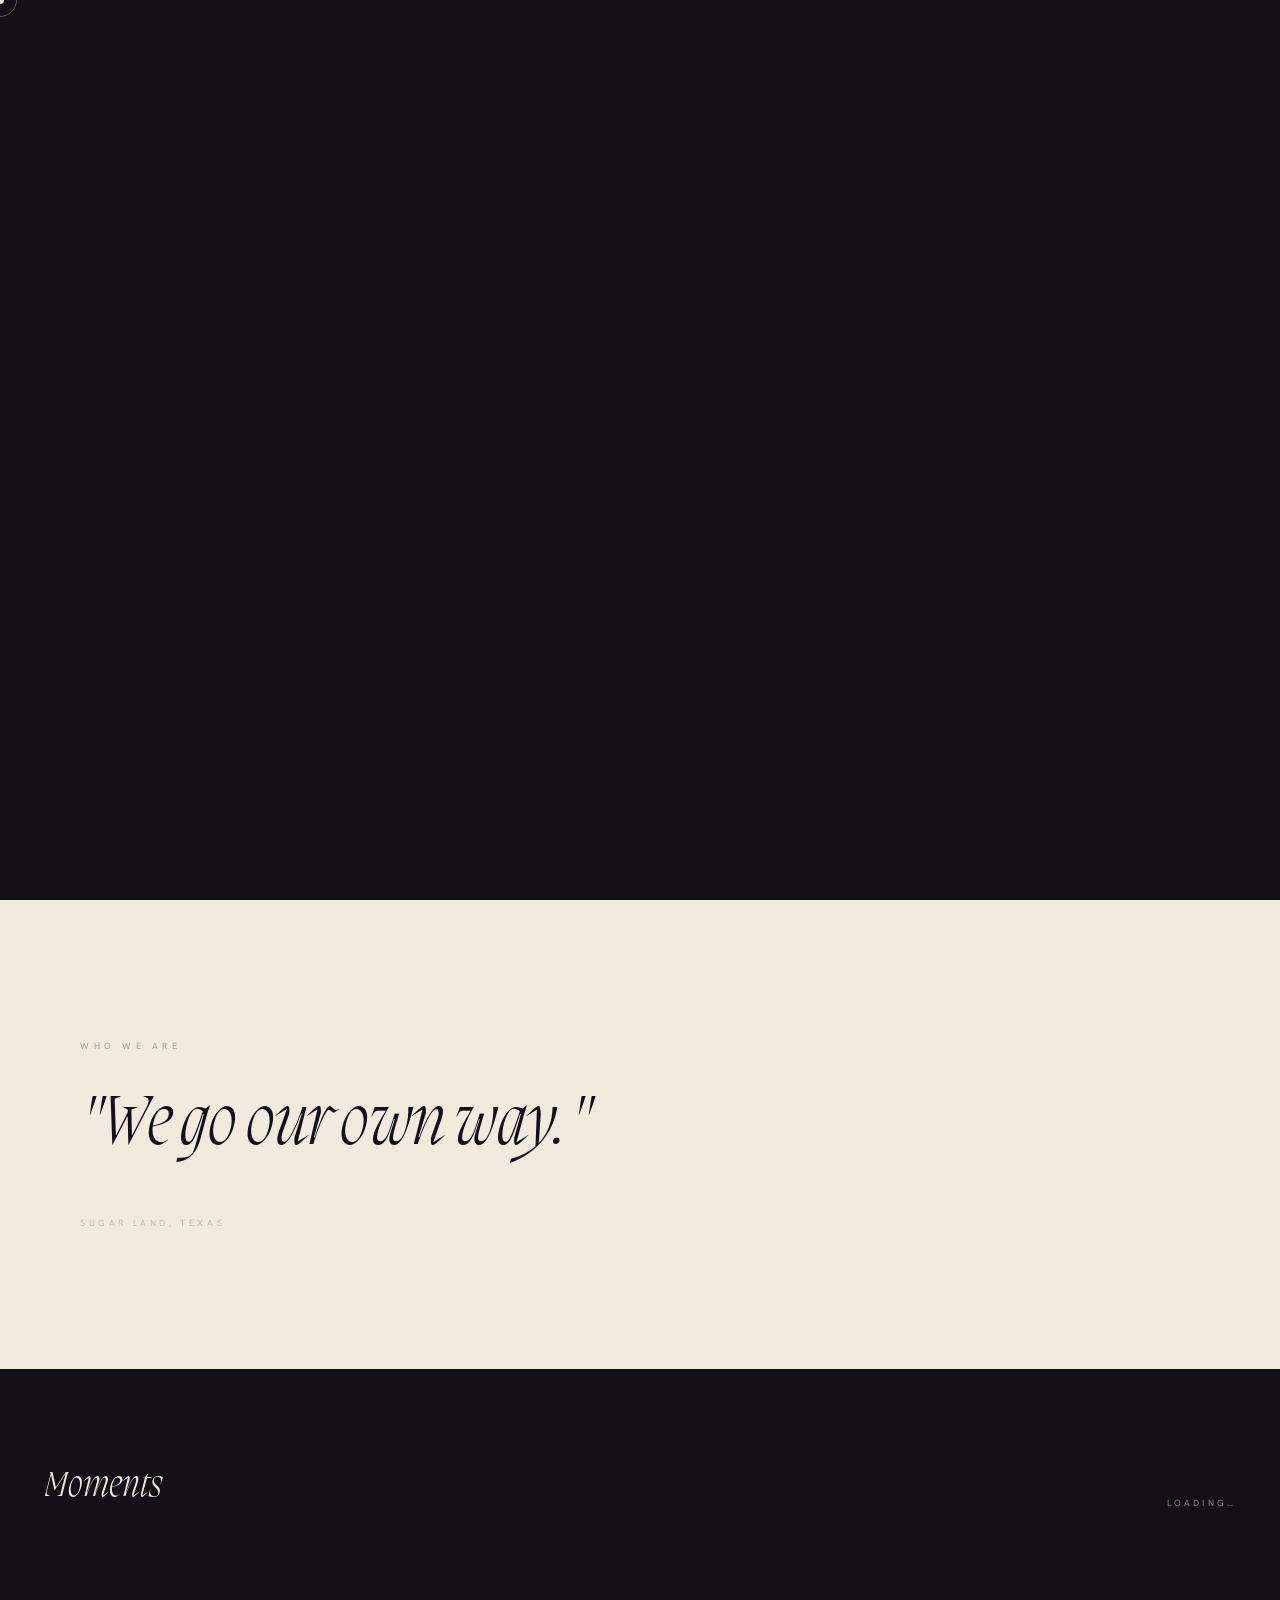
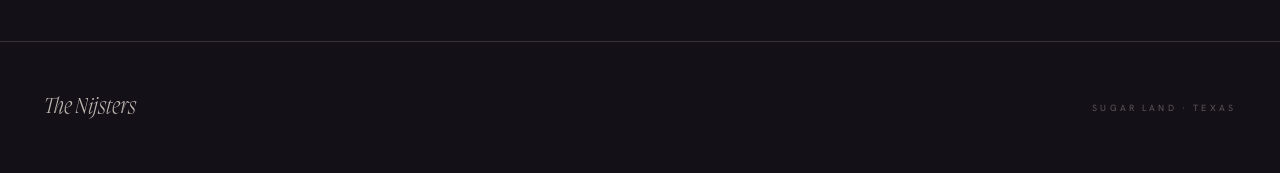
==== commit 00a2c7c9: "Deploy 4321b46" ====
--- a/index.html
+++ b/index.html
@@ -33,7 +33,7 @@
 <link rel="preconnect" href="https://fonts.googleapis.com">
 <link rel="preconnect" href="https://fonts.gstatic.com" crossorigin>
 <link href="https://fonts.googleapis.com/css2?family=Hanken+Grotesk:ital,wght@0,300..700;1,300..700&display=swap" rel="stylesheet">
-<link rel="stylesheet" href="css/hub.css">
+<link rel="stylesheet" href="css/landing.css">
 <style>
 /* Public landing. Keeps its distinct masthead, hidden Hub door, own
    cursor and the big --t-display editorial voice (that voice is the
@@ -353,7 +353,7 @@
     <a href="#" class="active">Home</a>
     <a href="#story">Story</a>
     <a href="#gallery">Gallery</a>
-    <a href="hub.html" class="hub-door" aria-label="Family Hub">n</a>
+    <a href="photos.html" class="hub-door" aria-label="Family Hub">n</a>
   </nav>
 </header>
 
--- a/css/landing.css
+++ b/css/landing.css
@@ -0,0 +1,97 @@
+/* ============================================================================
+   Nijsters.com public landing — self-contained foundation.
+
+   The landing is a distinct surface from the authenticated Hub and owns its
+   look independently. It shares NO stylesheet with the Hub: index.html loads
+   only this file plus its own inline <style>. That decoupling is deliberate,
+   so the Hub design system (css/hub.css) can evolve without ever touching the
+   public page.
+
+   Scope: the editorial voice (Migra), the brand token palette the landing
+   consumes, and the one shared control it renders (.btn). The landing defines
+   its own html/body, custom cursor, masthead, sections and photo experience
+   inline in index.html.
+   ========================================================================= */
+
+/* --- Editorial display voice ---------------------------------------------- */
+@font-face { font-family:'Migra'; src:url('../fonts/Migra-Extrabold.woff2') format('woff2'); font-weight:800; font-style:normal; font-display:swap; }
+@font-face { font-family:'Migra'; src:url('../fonts/Migra-Extralight.woff2') format('woff2'); font-weight:200; font-style:normal; font-display:swap; }
+@font-face { font-family:'Migra'; src:url('../fonts/MigraItalic-ExtraboldItalic.woff2') format('woff2'); font-weight:800; font-style:italic; font-display:swap; }
+@font-face { font-family:'Migra'; src:url('../fonts/MigraItalic-ExtralightItalic.woff2') format('woff2'); font-weight:200; font-style:italic; font-display:swap; }
+
+:root {
+  /* ---- Primitive anchors (warm editorial brand) --------------------- */
+  --ground:    oklch(0.18 0.018 305);
+  --ground-up: oklch(0.22 0.018 305);
+  --bone:      oklch(0.94 0.018 80);
+  --accent:    oklch(0.72 0.16 38);
+  --accent-d:  oklch(0.62 0.18 38);
+  --warn:      oklch(0.62 0.18 22);
+  --error:     oklch(0.70 0.16 28);
+
+  /* ---- Semantic roles ---------------------------------------------- */
+  --surface:        var(--ground);
+  --surface-raised: var(--ground-up);
+  --text:           var(--bone);
+  --text-secondary: oklch(0.94 0.018 80 / 0.78);
+  --text-muted:     oklch(0.94 0.018 80 / 0.55);
+  --text-faint:     oklch(0.94 0.018 80 / 0.32);
+  --line:           oklch(0.94 0.018 80 / 0.16);
+  --line-soft:      oklch(0.94 0.018 80 / 0.08);
+  --veil:           oklch(0.94 0.018 80 / 0.10);
+  --signal:         var(--accent);
+  --signal-strong:  var(--accent-d);
+  --danger:         var(--warn);
+  --field-error:    var(--error);
+
+  /* ---- Inverted section (the landing's .section-2) ----------------- */
+  --inv-ground: var(--bone);
+  --inv-ink:    var(--ground);
+  --inv-soft:   oklch(0.18 0.018 305 / 0.55);
+  --inv-mute:   oklch(0.18 0.018 305 / 0.35);
+  --inv-faint:  oklch(0.18 0.018 305 / 0.22);
+
+  /* ---- Space + frame ----------------------------------------------- */
+  --space-2xs:4px;  --space-xs:8px;   --space-sm:12px;  --space-md:16px;
+  --space-lg:24px;  --space-xl:32px;  --space-2xl:48px; --space-3xl:64px;
+  --space-4xl:96px;
+  --frame-x: clamp(24px, 5vw, 96px);
+  --frame-y: var(--space-md);
+
+  /* ---- Fonts ------------------------------------------------------- */
+  --font-display:'Migra', serif;
+  --font-body:'Hanken Grotesk', sans-serif;
+
+  /* ---- Type scale (landing display voice included) ----------------- */
+  --t-eyebrow:0.5625rem;  --t-meta:0.6875rem;  --t-body:0.875rem;
+  --t-lead:1rem;          --t-h3:1.5rem;       --t-h2:2.25rem;
+  --t-h1:4rem;
+  --t-display:   clamp(3rem, 9vw, 6rem);
+  --t-grace:     clamp(1.5rem, 3vw, 2.5rem);
+
+  /* ---- Motion ------------------------------------------------------ */
+  --dur-fast:150ms; --dur-mid:250ms; --dur-slow:450ms;
+  --ease-out: cubic-bezier(0.25, 1, 0.5, 1);
+  --ease-in:  cubic-bezier(0.55, 0, 0.6, 0.2);
+
+  /* ---- Depth + z --------------------------------------------------- */
+  --radius: 0;
+  --scrim:  oklch(0.12 0.018 305 / 0.6);
+  --z-base:0; --z-sticky:200; --z-dialog:400; --z-notify:500;
+}
+
+/* --- The one shared control the landing renders --------------------------- */
+.btn {
+  font-family:var(--font-body); font:inherit;
+  font-size:var(--t-eyebrow); letter-spacing:0.3em; text-transform:uppercase;
+  background:none; border:1px solid var(--line); color:var(--text-secondary);
+  padding:var(--space-xs) var(--space-md); border-radius:var(--radius);
+  transition:color var(--dur-mid) var(--ease-out),
+             border-color var(--dur-mid) var(--ease-out);
+}
+.btn:hover:not(:disabled){ color:var(--text); border-color:var(--text-secondary); }
+.btn:disabled{ color:var(--text-faint); border-color:var(--line-soft); }
+.btn--primary:hover:not(:disabled){ border-color:var(--signal); color:var(--text); }
+.btn--ghost{ border-color:transparent; padding-left:0; padding-right:0; }
+.btn--danger{ border-color:var(--danger); color:var(--danger); }
+.btn--danger:hover:not(:disabled){ background:var(--danger); color:var(--surface); }
